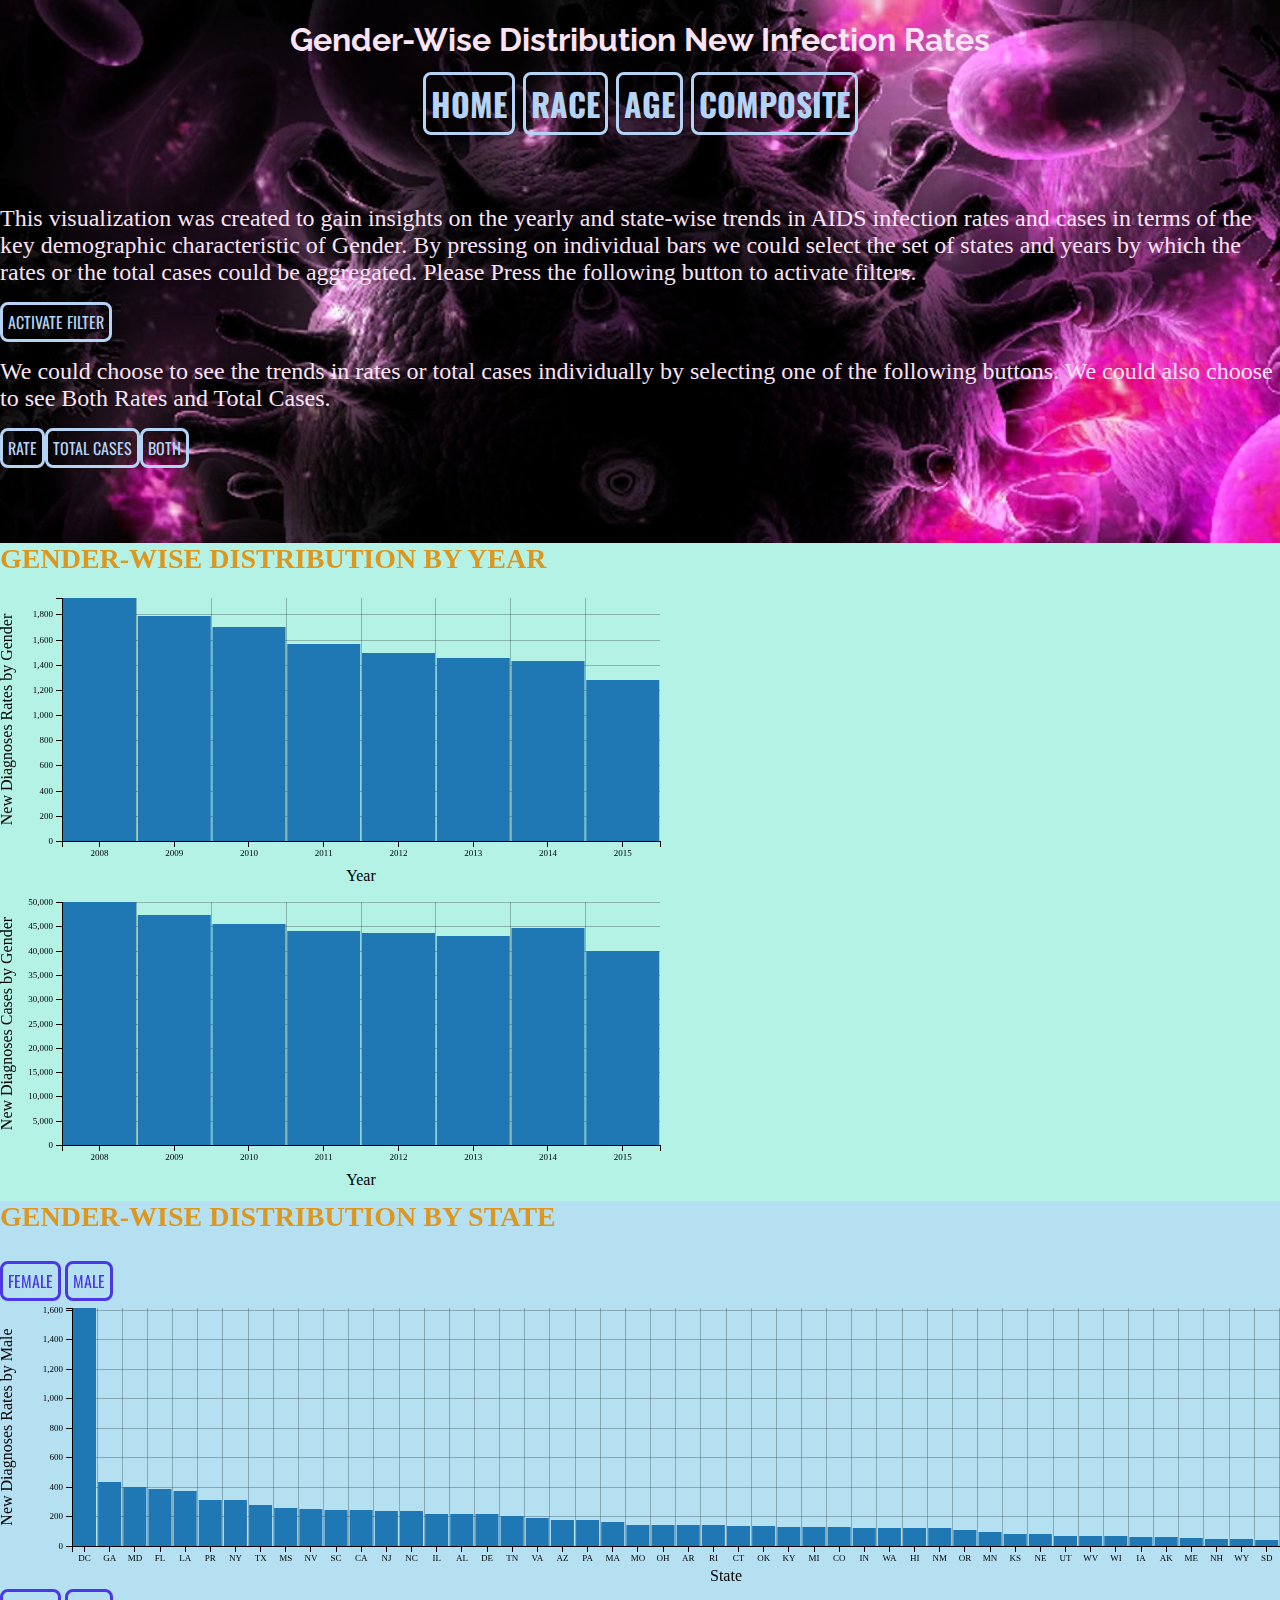
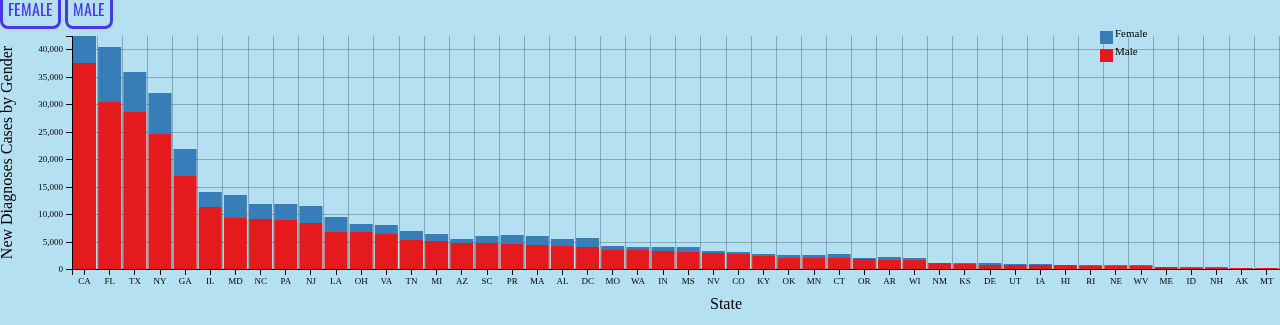
==== Project-AIDVU/genderbar.html @ 9d752d36 "Add files via upload" ====
<!DOCTYPE html>
<html>
<head>

<meta charset="utf-8">
<meta name="viewport" content="width=device-width,  initial-scale=1.0">
<link rel="stylesheet" href="css/style.css">
<link rel="stylesheet" href="css/dc.css">
<title></title>

</head>

<body>
	<div class="grid">
		<div class="title">
        <h1>Gender-Wise Distribution New Infection Rates<h1>
        <a class="btn1" href="../index.html">Home</a>
        <a class="btn1" href="../racebar.html">Race</a>
        <a class="btn1" href="agebar.html">Age</a>
        <a class="btn1" href="composite.html">Composite</a>
        </div>
        <div class="header">
                <p>
                This visualization was created to gain insights on the yearly and state-wise trends in AIDS infection rates and cases in terms of the key demographic characteristic of Gender. 

                By pressing on individual bars we could select the set of states and years by which the rates or the total cases could be aggregated. Please Press the following button to activate filters.
                </p>
                <a class = "btn1" onclick="showgender('male')">Activate Filter</a>

                <p>
                We could choose to see the trends in rates or total cases individually by selecting one of the following buttons. We could also choose to see Both Rates and Total Cases.
                </p>
                <a class="btn1" onclick="showRate()">Rate</a>
                <a class="btn1" onclick="showCase()">Total Cases</a>
                <a class="btn1" onclick="show()">Both</a>
                
        </div>
		<div class="Year">
	    <strong class="strong1">Gender-wise Distribution by Year</strong>
	    <br></br>
		<div id="GenderRing">
	    <span class="reset" style="display: none;">range: <span class="filter"></span></span>
        <a class="reset" href="javascript:genderYearChart.filterAll();dc.redrawAll();" style="display: none;">reset</a>
        <div class="clearfix"></div>
    	</div>

    	<div id="GenderRingCase">
       <span class="reset" style="display: none;">range: <span class="filter"></span></span>
       <a class="reset" href="javascript:genderYearChartCase.filterAll();dc.redrawAll();"style="display: none;">reset</a>
       <div class="clearfix"></div>
        </div>
        
        </div>

        <div class="State">
        <strong class="strong1" >Gender-wise Distribution by State</strong>

        <div id="GenderStateRate">
        <br></br>
		<a class="btn2" onclick="showgender('female')">Female</a>
		<a class="btn2" onclick="showgender('male')">Male</a>

		<div id="female">
		<span class="reset" style="display: none;">range: <span class="filter"></span></span>
        <a class="reset" href="javascript:femaleChart.filterAll();dc.redrawAll();"
           style="display: none;">reset</a>
        <div class="clearfix"></div>
		</div>

		<div id="male">
		<span class="reset" style="display: none;">range: <span class="filter"></span></span>
        <a class="reset" href="javascript:maleChart.filterAll();dc.redrawAll();"
        style="display: none;"
        >reset</a>
        <div class="clearfix"></div>
		</div>

	    </div>

		<div id="GenderStateCase">
		 <br></br>
		<a class="btn2" onclick="showgenderCase('femaleCase')">Female</a>
        <a class="btn2" onclick="showgenderCase('maleCase')">Male</a>


        <div id="femaleCase">
        <span class="reset" style="display: none;">range: <span class="filter"></span></span>
        <a class="reset" href="javascript:femaleChartCase.filterAll();dc.redrawAll();"style="display: none;">reset</a>
        <div class="clearfix"></div>
        </div>

        <div id="maleCase">
        <span class="reset" style="display: none;">range: <span class="filter"></span></span>
        <a class="reset" href="javascript:maleChartCase.filterAll();dc.redrawAll();"
        style="display: none;"
        >reset</a>
        <div class="clearfix"></div>
        </div>

		</div>

        </div>
  
</div>

<script src="js/crossfilter.js"></script>
<script src="js/d3.js"></script>
<script src="js/dc.js"></script>


<script>

function showgender(chart) {
    document.getElementById('female').style.display = 'none';
    document.getElementById('male').style.display = 'none';
    document.getElementById('femaleCase').style.display = 'none';
   
    document.getElementById(chart).style.display = "block";
    dc.renderAll();
}

function showgenderCase(chart) {
    document.getElementById('femaleCase').style.display = 'none';
    document.getElementById('maleCase').style.display = 'none';
  	document.getElementById('female').style.display = 'none';

    document.getElementById(chart).style.display = "block";
    dc.renderAll();
}

function showRate() {
  	document.getElementById('GenderRingCase').style.display = 'none';
  	document.getElementById('GenderStateCase').style.display = 'none';


  	document.getElementById('GenderRing').style.display = "block";
  	document.getElementById('GenderStateRate').style.display = "block";
}

function showCase() {
    document.getElementById('GenderRing').style.display = 'none';
  	document.getElementById('GenderStateRate').style.display = 'none';


  	document.getElementById('GenderRingCase').style.display = "block";
  	document.getElementById('GenderStateCase').style.display = "block";
}

function show() {
    document.getElementById('femaleCase').style.display = 'none';
  	document.getElementById('female').style.display = 'none';

    document.getElementById('GenderRing').style.display = "block";
  	document.getElementById('GenderStateRate').style.display = "block";


  	document.getElementById('GenderRingCase').style.display = "block";
  	document.getElementById('GenderStateCase').style.display = "block";
}


var genderYearChart   = dc.barChart("#GenderRing");
var genderYearChartCase   = dc.barChart("#GenderRingCase");
var femaleChart = dc.barChart("#female");
var maleChart = dc.barChart("#male");
var femaleChartCase = dc.barChart("#femaleCase");
var maleChartCase = dc.barChart("#maleCase");

d3.csv("AIDSvu_NewDiagnoses.csv", function (err,data){

//instead of using the .gz file we use .csv file which is read without any problems
if (err) throw err;

// we need to convert the date format for the timestamp


// we assign an object to csv data
var ndx = crossfilter(data);
// used to perform aggregate functions on objects 
var all = ndx.groupAll();

// creating dimensions 
var StateDim = ndx.dimension(function (d){ return d["StateAbbrev"]; });
var YearDim = ndx.dimension(function (d){ return d["Year"]; });

var malegrp = StateDim.group().reduceSum(function (data) { return +data.NewDiagMaleRate;});
var femalegrp = StateDim.group().reduceSum(function (data) { return +data.NewDiagFemaleRate;});
var malegrpcase = StateDim.group().reduceSum(function (data) { return +data.NewDiagMaleCase;});
var femalegrpcase = StateDim.group().reduceSum(function (data) { return +data.NewDiagFemaleCase;});
var gendergrpy = YearDim.group().reduceSum(function (data) { return (+data.NewDiagMaleRate + +data.NewDiagFemaleRate);});
var gendergrpycase = YearDim.group().reduceSum(function (data) { return (+data.NewDiagMaleCase + +data.NewDiagFemaleCase);});

maleChart
    .width(1400)
    .height(300)
    .margins({top:15 ,right: 20, bottom: 35, left: 60 })
    .dimension(StateDim)
    .clipPadding(10)
    .group(malegrp,"Male")
    .ordering(function(d) { return -d.value; }) 
    .elasticY(true)
    .elasticX(true)
    .brushOn(false)
    .x(d3.scale.ordinal())
    .xUnits(dc.units.ordinal)
    .xAxisLabel('State')
    .yAxisLabel('New Diagnoses Rates by Male')
    .renderVerticalGridLines(true)
    .renderHorizontalGridLines(true);
    

femaleChart
    .width(1400)
    .height(300)
    .margins({top:15 ,right: 20, bottom: 40, left: 60 })
    .dimension(StateDim)
    .clipPadding(10)
    .group(femalegrp,"Female")
    .ordering(function(d) { return -d.value; }) 
    .elasticY(true)
    .elasticX(true)
    .brushOn(false)
    .x(d3.scale.ordinal())
    .xUnits(dc.units.ordinal)
    .xAxisLabel('State')
    .yAxisLabel('New Diagnoses Rates by Female')
    .renderVerticalGridLines(true)
    .renderHorizontalGridLines(true);


genderYearChart
    .width(700)
    .height(300)
    .margins({top:5 ,right: 40, bottom: 40, left: 50 })
    .dimension(YearDim)
    .group(gendergrpy)
    .ordering(function(d) { return d.key; })
    .elasticY(true)
    .brushOn(false)
    .x(d3.scale.ordinal())
    .xUnits(dc.units.ordinal)
    .xAxisLabel('Year')
    .yAxisLabel('New Diagnoses Rates by Gender')
    .renderVerticalGridLines(true)
    .renderHorizontalGridLines(true);

maleChartCase
    .width(1400)
    .height(300)
    .margins({top:15 ,right: 20, bottom: 40, left: 60 })
    .dimension(StateDim)
    .clipPadding(20)
    .group(malegrpcase,"Male")
    .ordering(function(d) { return -d.value; }) 
    .stack(femalegrpcase,"Female")
    .ordinalColors(['#e41a1c','#377eb8'])
    .elasticY(true)
    .brushOn(false)
    .x(d3.scale.ordinal())
    .xUnits(dc.units.ordinal)
    .xAxisLabel('State')
    .yAxisLabel('New Diagnoses Cases by Gender')
    .renderVerticalGridLines(true)
    .renderHorizontalGridLines(true)
    .legend(dc.legend().x(1100).y(10).itemHeight(13).gap(5));

dc.override(maleChartCase, 'legendables', function() {
          var items = maleChartCase._legendables();
          return items.reverse();
      });

femaleChartCase
    .width(1400)
    .height(300)
    .margins({top:15 ,right: 20, bottom: 40, left: 60 })
    .dimension(StateDim)
    .clipPadding(20)
    .group(femalegrpcase,"Female")
    .ordering(function(d) { return -d.value; }) 
    .stack(malegrpcase,"Male")
    .ordinalColors(['#377eb8','#e41a1c'])
    .elasticY(true)
    .brushOn(false)
    .x(d3.scale.ordinal())
    .xUnits(dc.units.ordinal)
    .xAxisLabel('State')
    .yAxisLabel('New Diagnoses Cases by Gender')
    .renderVerticalGridLines(true)
    .renderHorizontalGridLines(true)
    .legend(dc.legend().x(1100).y(10).itemHeight(13).gap(5));

dc.override(femaleChartCase, 'legendables', function() {
          var items = femaleChartCase._legendables();
          return items.reverse();
      });

genderYearChartCase
    .width(700)
    .height(300)
    .margins({top:5 ,right: 40, bottom: 40, left: 50 })
    .dimension(YearDim)
    .group(gendergrpycase)
    .ordering(function(d) { return d.key; })
    .elasticY(true)
    .brushOn(false)
    .x(d3.scale.ordinal())
    .xUnits(dc.units.ordinal)
    .xAxisLabel('Year')
    .yAxisLabel('New Diagnoses Cases by Gender')
    .renderVerticalGridLines(true)
    .renderHorizontalGridLines(true);

maleChart.render();
genderYearChart.render();
maleChartCase.render();
genderYearChartCase.render();
});

</script>


</body>
</html>
---- Project-AIDVU/css/style.css ----
@import url('https://fonts.googleapis.com/css?family=Raleway');
@import url('https://fonts.googleapis.com/css?family=Oswald');

html , body {
	margin:0;
	padding:0;
	height:100%;
	width:100%;
}

.intro{
	height:100%;
	width:100%;
	margin:auto;
	/*background: url("https://static.pexels.com/photos/66090/pexels-photo-66090.jpeg") no-repeat 50% 50%;*/	
	background: url(../hiv.jpg) no-repeat center center fixed;
	display: table;
	top: 0;
	background-size: cover;
}

.intro .inner {
	display: table-cell;
	vertical-align: middle;
	width: 100%;
	max-width: none;
}

.content {
	/*max-width: 500px;*/
	margin: 0 auto;
	text-align:center;
}

.content h1{
	font-family: 'Raleway', sans-serif;
	color: #f9e3f4;
	text-shadow: 300px 300px 300px #000;
	font-size:600%;
}

h1 {
	font-family: 'Raleway', sans-serif;
	color: #f9e3f4;
	text-shadow: 300px 300px 300px #000;
	font-size:200%;
	/*margin: auto;*/
	text-align:center;
}

.btn {
	border-radius: 9px;
	font-family: 'Oswald', sans-serif;
	color: #B5D3F5;
	font-size: 250%;
	padding: 20px 20px;
	border: solid #B5D3F5 5px;
	text-transform: uppercase;
	text-decoration: none;
}

.btn:hover {
	color: #fff;
	border: solid #fff 8px;
}

.btn1 {
	border-radius: 8px;
	font-family: 'Oswald', sans-serif;
	color: #B5D3F5;
	font-size: 100%;
	padding: 5px 5px;
	border: solid #B5D3F5 3px;
	text-transform: uppercase;
	text-decoration: none;
}

.btn1:hover {
	color: #fff;
	border: solid #fff 7px;
}

.btn2 {
	border-radius: 8px;
	font-family: 'Oswald', sans-serif;
	color: #4A38E6;
	font-size: 100%;
	padding: 5px 5px;
	border: solid #4A38E6 3px;
	text-transform: uppercase;
	text-decoration: none;
}

.btn2:hover {
	color: #fff;
	border: solid #fff 7px;
}

p {
	font-family: garamond;
	font-size: 150%;
	color: #f9e3f4;
}

strong {
	font-family: garamond;
	font-size: 175%;
	color: #EBB768;
	text-transform: uppercase;
	text-decoration: none;
}

.strong1 {
	font-family: garamond;
	color: #DC971F;
	text-transform: uppercase;
	text-decoration: none;
}

@media screen and (max-width: 768px){
	.content h1 {
		font-size: 250%;
	}
	.btn {
		font-size: 110%;
		padding: 5px 10px;
	}
	p {
		font-size: 100%;
		line-height: 160%;
	}
	strong {
		font-size: 100%;
		line-height: 175%;
	}
}

.grid {
	display: grid;
	grid-template-columns: 100%;
	grid-template-rows: 10% 20% auto auto;
	grid-template-areas:
	"title"
	"header"
	"Year"
	"State";
	
	/*grid-auto-rows: auto;*/
}

.title {
	grid-area: title;
}

.header {
	grid-area: header;
}


.Year {
	grid-area: Year;
	background-color: #B5F2E6;
}

.State {
	grid-area: State;
	background-color: #B5E0F2;
}

/*.grid div:nth-child(even){
	background-color: red;
}*/

/*.grid div:nth-child(odd){
	background-color: green;
}*/

.title{
	background: url(../hiv.jpg) no-repeat center center fixed;
	display: table;
	top: 0;
	background-size: cover;
}

.header{
	background: url(../hiv.jpg) no-repeat center center fixed;
	display: table;
	top: 0;
	background-size: cover;
}

.footer{
	background: url(../hiv.jpg) no-repeat center center fixed;
	display: table;
	top: 0;
	background-size: cover;
}
---- Project-AIDVU/css/dc.css ----
.map {
    stroke-width: 2;
}  

.dc-chart path.dc-symbol, .dc-legend g.dc-legend-item.fadeout {
  fill-opacity: 0.5;
  stroke-opacity: 0.5; }

div.dc-chart {
  float: left; }

.dc-chart rect.bar {
  stroke: none;
  cursor: pointer; }
  .dc-chart rect.bar:hover {
    fill-opacity: .5; }

.dc-chart rect.deselected {
  stroke: none;
  fill: #ccc; }

.dc-chart .pie-slice {
  fill: #fff;
  font-size: 12px;
  cursor: pointer; }
  .dc-chart .pie-slice.external {
    fill: #000; }
  .dc-chart .pie-slice :hover, .dc-chart .pie-slice.highlight {
    fill-opacity: .8; }

.dc-chart .pie-path {
  fill: none;
  stroke-width: 2px;
  stroke: #000;
  opacity: 0.4; }

.dc-chart .selected path, .dc-chart .selected circle {
  stroke-width: 3;
  stroke: #ccc;
  fill-opacity: 1; }

.dc-chart .deselected path, .dc-chart .deselected circle {
  stroke: none;
  fill-opacity: .5;
  fill: #ccc; }

.dc-chart .axis path, .dc-chart .axis line {
  fill: none;
  stroke: #000;
  shape-rendering: crispEdges; }

.dc-chart .axis text {
  font: 9px garamond; }

.dc-chart .grid-line, .dc-chart .axis .grid-line, .dc-chart .grid-line line, .dc-chart .axis .grid-line line {
  fill: none;
  stroke: #000;
  opacity: .5;
  shape-rendering: crispEdges; }

.dc-chart .brush rect.background {
  z-index: -999; }

.dc-chart .brush rect.extent {
  fill: #4682b4;
  fill-opacity: .125; }

.dc-chart .brush .resize path {
  fill: #eee;
  stroke: #666; }

.dc-chart path.line {
  fill: none;
  stroke-width: 1.5px; }

.dc-chart path.area {
  fill-opacity: .3;
  stroke: none; }

.dc-chart path.highlight {
  stroke-width: 3;
  fill-opacity: 1;
  stroke-opacity: 1; }

.dc-chart g.state {
  cursor: pointer; }
  .dc-chart g.state :hover {
    fill-opacity: .8; }
  .dc-chart g.state path {
    stroke: #fff; }

.dc-chart g.deselected path {
  fill: #808080; }

.dc-chart g.deselected text {
  display: none; }

.dc-chart g.row rect {
  fill-opacity: 0.8;
  cursor: pointer; }
  .dc-chart g.row rect:hover {
    fill-opacity: 0.6; }

.dc-chart g.row text {
  fill: #fff;
  font-size: 12px;
  cursor: pointer; }

.dc-chart g.dc-tooltip path {
  fill: none;
  stroke: #808080;
  stroke-opacity: .8; }

.dc-chart g.county path {
  stroke: #fff;
  fill: none; }

.dc-chart g.debug rect {
  fill: #00f;
  fill-opacity: .2; }

.dc-chart g.axis text {
  -webkit-touch-callout: none;
  -webkit-user-select: none;
  -khtml-user-select: none;
  -moz-user-select: none;
  -ms-user-select: none;
  user-select: none;
  pointer-events: none; }

.dc-chart .node {
  font-size: 0.7em;
  cursor: pointer; }
  .dc-chart .node :hover {
    fill-opacity: .8; }

.dc-chart .bubble {
  stroke: none;
  fill-opacity: 0.6; }

.dc-chart .highlight {
  fill-opacity: 1;
  stroke-opacity: 1; }

.dc-chart .fadeout {
  fill-opacity: 0.2;
  stroke-opacity: 0.2; }

.dc-chart .box text {
  font: 10px sans-serif;
  -webkit-touch-callout: none;
  -webkit-user-select: none;
  -khtml-user-select: none;
  -moz-user-select: none;
  -ms-user-select: none;
  user-select: none;
  pointer-events: none; }

.dc-chart .box line, .dc-chart .box circle {
  fill: #fff; }

.dc-chart .box rect, .dc-chart .box line, .dc-chart .box circle {
  stroke: #000;
  stroke-width: 1.5px; }

.dc-chart .box .center {
  stroke-dasharray: 3, 3; }

.dc-chart .box .outlier {
  fill: none;
  stroke: #ccc; }

.dc-chart .box.deselected {
  opacity: 0.5; }
  .dc-chart .box.deselected .box {
    fill: #ccc; }

.dc-chart .symbol {
  stroke: none; }

.dc-chart .heatmap .box-group.deselected rect {
  stroke: none;
  fill-opacity: 0.5;
  fill: #ccc; }

.dc-chart .heatmap g.axis text {
  pointer-events: all;
  cursor: pointer; }

.dc-chart .empty-chart .pie-slice {
  cursor: default; }
  .dc-chart .empty-chart .pie-slice path {
    fill: #fee;
    cursor: default; }

.dc-chart circle.dot {
  stroke: none; }

.dc-data-count {
  float: right;
  margin-top: 15px;
  margin-right: 15px; }
  .dc-data-count .filter-count, .dc-data-count .total-count {
    color: #3182bd;
    font-weight: bold; }

.dc-legend {
  font-size: 11px; }
  .dc-legend .dc-legend-item {
    cursor: pointer; }

.dc-hard .number-display {
  float: none; }
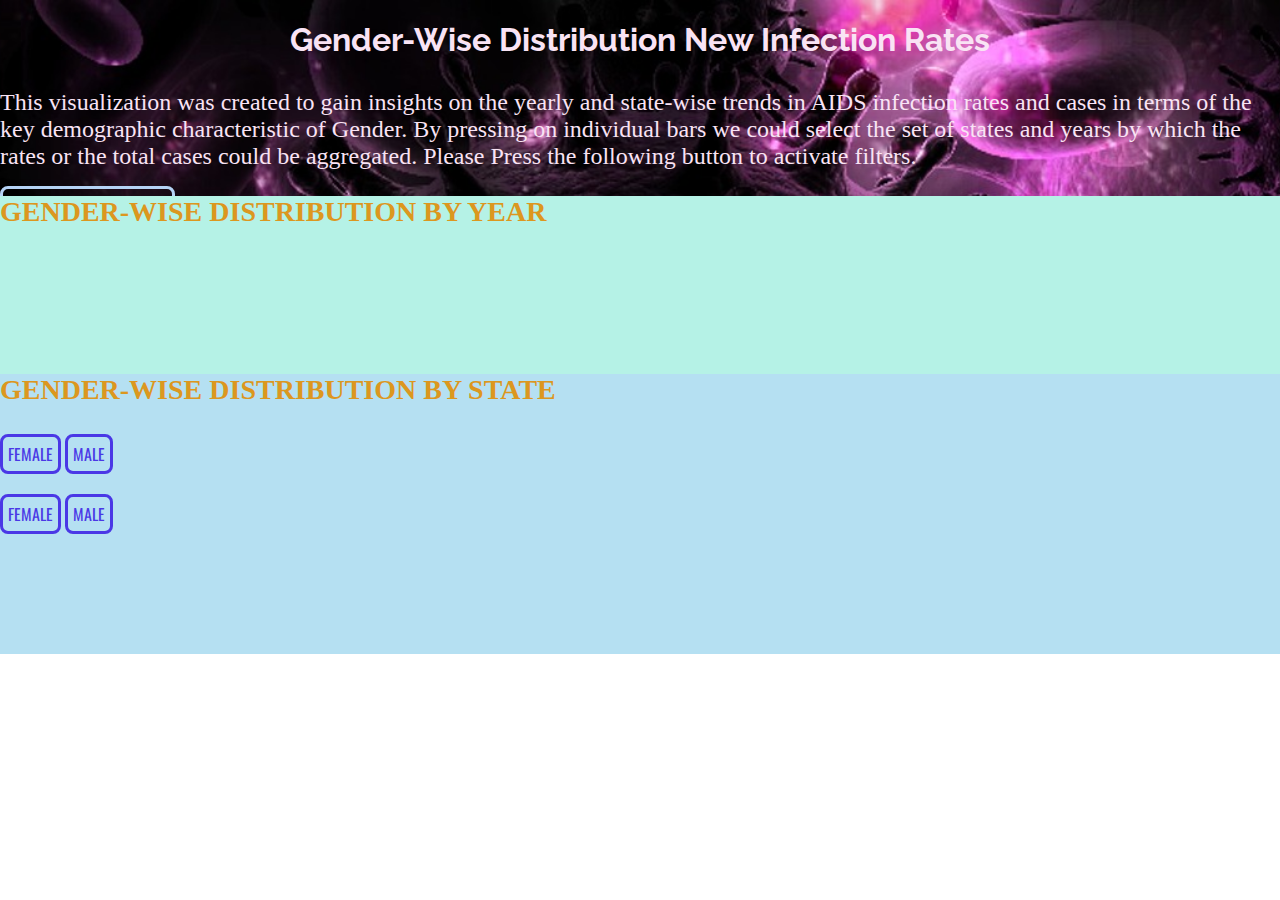
==== commit 9c062ba4: "Updating Ramya's code to not use css h1 as it is causing delays with some browswers compositing imag" ====
--- a/Project-AIDVU/genderbar.html
+++ b/Project-AIDVU/genderbar.html
@@ -13,15 +13,18 @@
 <body>
 	<div class="grid">
 		<div class="title">
-        <h1>Gender-Wise Distribution New Infection Rates<h1>
-        <a class="btn1" href="../index.html">Home</a>
-        <a class="btn1" href="../racebar.html">Race</a>
-        <a class="btn1" href="agebar.html">Age</a>
-        <a class="btn1" href="composite.html">Composite</a>
+            <h1 class="header1">Gender-Wise Distribution New Infection Rates<h1>
+            <center>
+                <a class="btn1" href="index.html">Home</a>
+                <a class="btn1_grey" disabled>Gender</a>
+                <a class="btn1" href="racebar.html">Race</a>
+                <a class="btn1" href="agebar.html">Age</a>
+                <a class="btn1" href="composite.html">Composite</a>
+            </center>
         </div>
         <div class="header">
                 <p>
-                This visualization was created to gain insights on the yearly and state-wise trends in AIDS infection rates and cases in terms of the key demographic characteristic of Gender. 
+                This visualization was created to gain insights on the yearly and state-wise trends in AIDS infection rates and cases in terms of the key demographic characteristic of Gender.
 
                 By pressing on individual bars we could select the set of states and years by which the rates or the total cases could be aggregated. Please Press the following button to activate filters.
                 </p>
@@ -33,7 +36,7 @@
                 <a class="btn1" onclick="showRate()">Rate</a>
                 <a class="btn1" onclick="showCase()">Total Cases</a>
                 <a class="btn1" onclick="show()">Both</a>
-                
+
         </div>
 		<div class="Year">
 	    <strong class="strong1">Gender-wise Distribution by Year</strong>
@@ -49,7 +52,7 @@
        <a class="reset" href="javascript:genderYearChartCase.filterAll();dc.redrawAll();"style="display: none;">reset</a>
        <div class="clearfix"></div>
         </div>
-        
+
         </div>
 
         <div class="State">
@@ -100,7 +103,7 @@
 		</div>
 
         </div>
-  
+
 </div>
 
 <script src="js/crossfilter.js"></script>
@@ -114,7 +117,7 @@
     document.getElementById('female').style.display = 'none';
     document.getElementById('male').style.display = 'none';
     document.getElementById('femaleCase').style.display = 'none';
-   
+
     document.getElementById(chart).style.display = "block";
     dc.renderAll();
 }
@@ -166,7 +169,7 @@
 var femaleChartCase = dc.barChart("#femaleCase");
 var maleChartCase = dc.barChart("#maleCase");
 
-d3.csv("AIDSvu_NewDiagnoses.csv", function (err,data){
+d3.csv("data/AIDSvu_NewDiagnoses.csv", function (err,data){
 
 //instead of using the .gz file we use .csv file which is read without any problems
 if (err) throw err;
@@ -176,10 +179,10 @@
 
 // we assign an object to csv data
 var ndx = crossfilter(data);
-// used to perform aggregate functions on objects 
+// used to perform aggregate functions on objects
 var all = ndx.groupAll();
 
-// creating dimensions 
+// creating dimensions
 var StateDim = ndx.dimension(function (d){ return d["StateAbbrev"]; });
 var YearDim = ndx.dimension(function (d){ return d["Year"]; });
 
@@ -197,7 +200,7 @@
     .dimension(StateDim)
     .clipPadding(10)
     .group(malegrp,"Male")
-    .ordering(function(d) { return -d.value; }) 
+    .ordering(function(d) { return -d.value; })
     .elasticY(true)
     .elasticX(true)
     .brushOn(false)
@@ -207,7 +210,7 @@
     .yAxisLabel('New Diagnoses Rates by Male')
     .renderVerticalGridLines(true)
     .renderHorizontalGridLines(true);
-    
+
 
 femaleChart
     .width(1400)
@@ -216,7 +219,7 @@
     .dimension(StateDim)
     .clipPadding(10)
     .group(femalegrp,"Female")
-    .ordering(function(d) { return -d.value; }) 
+    .ordering(function(d) { return -d.value; })
     .elasticY(true)
     .elasticX(true)
     .brushOn(false)
@@ -251,7 +254,7 @@
     .dimension(StateDim)
     .clipPadding(20)
     .group(malegrpcase,"Male")
-    .ordering(function(d) { return -d.value; }) 
+    .ordering(function(d) { return -d.value; })
     .stack(femalegrpcase,"Female")
     .ordinalColors(['#e41a1c','#377eb8'])
     .elasticY(true)
@@ -276,7 +279,7 @@
     .dimension(StateDim)
     .clipPadding(20)
     .group(femalegrpcase,"Female")
-    .ordering(function(d) { return -d.value; }) 
+    .ordering(function(d) { return -d.value; })
     .stack(malegrpcase,"Male")
     .ordinalColors(['#377eb8','#e41a1c'])
     .elasticY(true)
@@ -320,4 +323,4 @@
 
 
 </body>
-</html>+</html>
--- a/Project-AIDVU/css/style.css
+++ b/Project-AIDVU/css/style.css
@@ -12,7 +12,7 @@
 	height:100%;
 	width:100%;
 	margin:auto;
-	/*background: url("https://static.pexels.com/photos/66090/pexels-photo-66090.jpeg") no-repeat 50% 50%;*/	
+	/*background: url("https://static.pexels.com/photos/66090/pexels-photo-66090.jpeg") no-repeat 50% 50%;*/
 	background: url(../hiv.jpg) no-repeat center center fixed;
 	display: table;
 	top: 0;
@@ -39,11 +39,12 @@
 	font-size:600%;
 }
 
-h1 {
+.header1 {
 	font-family: 'Raleway', sans-serif;
 	color: #f9e3f4;
 	text-shadow: 300px 300px 300px #000;
-	font-size:200%;
+	font-size: 24pt;
+    line-height: normal;
 	/*margin: auto;*/
 	text-align:center;
 }
@@ -64,12 +65,25 @@
 	border: solid #fff 8px;
 }
 
+.btn1_grey {
+	border-radius: 8px;
+	font-family: 'Oswald', sans-serif;
+	color: #bbbbbb;
+	font-size: 20pt;
+	padding: 5px 5px;
+    line-height: normal;
+	border: solid #bbbbbb 3px;
+	text-transform: uppercase;
+	text-decoration: none;
+}
+
 .btn1 {
 	border-radius: 8px;
 	font-family: 'Oswald', sans-serif;
 	color: #B5D3F5;
-	font-size: 100%;
+	font-size: 20pt;
 	padding: 5px 5px;
+    line-height: normal;
 	border: solid #B5D3F5 3px;
 	text-transform: uppercase;
 	text-decoration: none;
@@ -144,18 +158,9 @@
 	"header"
 	"Year"
 	"State";
-	
+
 	/*grid-auto-rows: auto;*/
 }
-
-.title {
-	grid-area: title;
-}
-
-.header {
-	grid-area: header;
-}
-
 
 .Year {
 	grid-area: Year;
@@ -175,14 +180,18 @@
 	background-color: green;
 }*/
 
-.title{
-	background: url(../hiv.jpg) no-repeat center center fixed;
-	display: table;
+.title {
+	grid-area: title;
+	background: url(../hiv.jpg) no-repeat center center fixed;
+	display: table;
+    width: 100%;
 	top: 0;
 	background-size: cover;
 }
 
 .header{
+	grid-area: header;
+    width: 100%;
 	background: url(../hiv.jpg) no-repeat center center fixed;
 	display: table;
 	top: 0;
@@ -194,4 +203,4 @@
 	display: table;
 	top: 0;
 	background-size: cover;
-}+}
